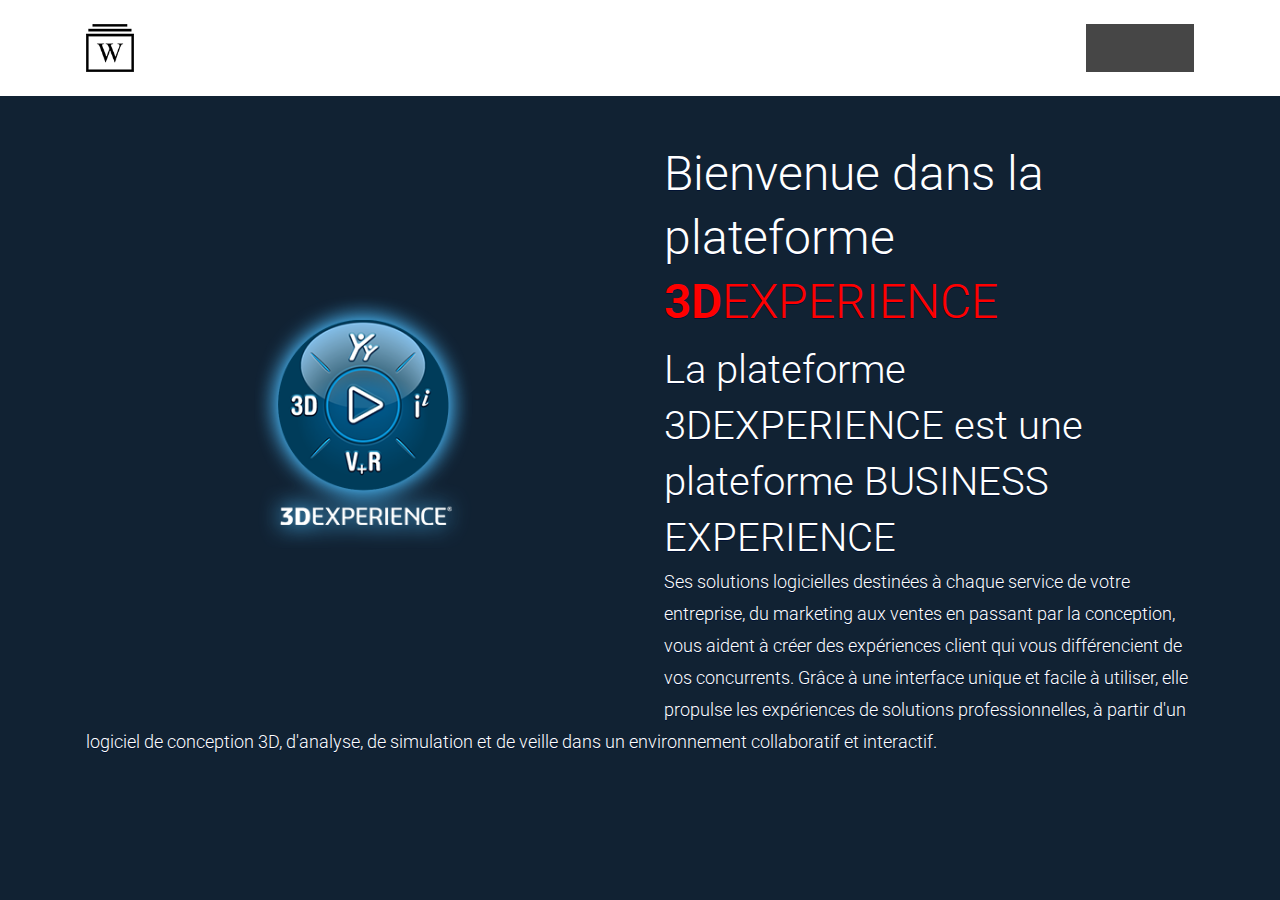
==== demos/plateforme.html @ cedff911 "add 3Dexperience slide" ====
<!doctype html>
<html lang="en" prefix="og: http://ogp.me/ns#">

<head>
    <meta charset="utf-8">
    <meta name="viewport" content="width=device-width, initial-scale=1">

    <!-- CLEAN MARKUP = GOOD KARMA.
      Hi source code lover,

      you're a curious person and a fast learner ;)
      Let's make something beautiful together. Contribute on Github:
      https://github.com/webslides/webslides

      Thanks!
    -->

    <!-- SEO -->
    <title>WebSlidces plateforme: 3DExperience</title>
    <meta name="description" content="WebSlidces plateforme: 3DExperience">

    <!-- URL CANONICAL -->
    <!-- <link rel="canonical" href="http://your-url.com/permalink"> -->

    <!-- Google Fonts -->
    <link href="https://fonts.googleapis.com/css?family=Roboto:100,100i,300,300i,400,400i,700,700i%7CMaitree:200,300,400,600,700&amp;subset=latin-ext" rel="stylesheet">

    <!-- CSS Base -->
    <link rel="stylesheet" type='text/css' media='all' href="../static/css/webslides.css">

    <!-- Optional - CSS SVG Icons (Font Awesome) -->
    <link rel="stylesheet" type="text/css" media="all" href="../static/css/svg-icons.css">

    <!-- SOCIAL CARDS (ADD YOUR INFO) -->

    <!-- FACEBOOK -->
    <meta property="og:url" content="http://your-url.com/permalink">
    <!-- EDIT -->
    <meta property="og:type" content="article">
    <meta property="og:title" content="WebSlidces plateforme: 3DExperience">
    <!-- EDIT -->
    <meta property="og:description" content="WebSlidces plateforme: 3DExperience">
    <!-- EDIT -->
    <meta property="og:updated_time" content="2017-01-04T17:32:14">
    <!-- EDIT -->
    <meta property="og:image" content="../static/images/share-webslides.jpg">
    <!-- EDIT -->

    <!-- TWITTER -->
    <meta name="twitter:card" content="summary_large_image">
    <meta name="twitter:site" content="@webslides">
    <!-- EDIT -->
    <meta name="twitter:creator" content="@jlantunez">
    <!-- EDIT -->
    <meta name="twitter:title" content="WebSlidces plateforme: 3DExperience">
    <!-- EDIT -->
    <meta name="twitter:description" content="WebSlidces plateforme: 3DExperience">
    <!-- EDIT -->
    <meta name="twitter:image" content="../static/images/share-webslides.jpg">
    <!-- EDIT -->

    <!-- FAVICONS -->
    <link rel="shortcut icon" sizes="16x16" href="../static/images/favicons/favicon.png">
    <link rel="shortcut icon" sizes="32x32" href="../static/images/favicons/favicon-32.png">
    <link rel="apple-touch-icon icon" sizes="76x76" href="../static/images/favicons/favicon-76.png">
    <link rel="apple-touch-icon icon" sizes="120x120" href="../static/images/favicons/favicon-120.png">
    <link rel="apple-touch-icon icon" sizes="152x152" href="../static/images/favicons/favicon-152.png">
    <link rel="apple-touch-icon icon" sizes="180x180" href="../static/images/favicons/favicon-180.png">
    <link rel="apple-touch-icon icon" sizes="192x192" href="../static/images/favicons/favicon-192.png">

    <!-- Android -->
    <meta name="mobile-web-app-capable" content="yes">
    <meta name="theme-color" content="#333333">
</head>

<body>
    <header role="banner">
        <nav role="navigation">
            <p class="logo"><a href="../index.html" title="WebSlides">WebSlides</a></p>
            <ul>
                <li class="github">
                    <a rel="external" href="https://github.com/webslides/webslides" title="Github">
                        <svg class="fa-github">
                <use xlink:href="#fa-github"></use>
              </svg>
                        <em>WebSlides</em>
                    </a>
                </li>
                <li class="twitter">
                    <a rel="external" href="https://twitter.com/webslides" title="Twitter">
                        <svg class="fa-twitter">
                <use xlink:href="#fa-twitter"></use>
              </svg>
                        <em>@WebSlides</em>
                    </a>
                </li>
                <!--  <li class="dribbble"><a rel="external" href="http://dribbble.com/webslides" title="Dribbble"><svg class="fa-dribbble"><use xlink:href="#fa-dribbble"></use></svg> <em>webslides</em></a></li> -->
            </ul>
        </nav>
    </header>

    <main role="main">
        <article id="webslides">

            <!-- Quick Guide
          - Each parent <section> in the <article id="webslides"> element is an individual slide.
          - Vertical sliding = <article id="webslides" class="vertical">
          - <div class="wrap"> = container 90% / <div class="wrap size-50"> = 45%;
        -->
            <section class="bg-black-blue">
                <div class="wrap">
                    <img class="alignleft size-50" src="../content/3Dexperience.png">
                    <h2>Bienvenue dans la plateforme
                        <FONT COLOR="Red"><strong>3D</strong>EXPERIENCE</FONT>
                    </h2>
                    <h3>La plateforme 3DEXPERIENCE est une plateforme BUSINESS EXPERIENCE</h3>
                    <p>Ses solutions logicielles destinées à chaque service de votre entreprise, du marketing aux ventes en passant par la conception, vous aident à créer des expériences client qui vous différencient de vos concurrents. Grâce à une interface
                        unique et facile à utiliser, elle propulse les expériences de solutions professionnelles, à partir d'un logiciel de conception 3D, d'analyse, de simulation et de veille dans un environnement collaboratif et interactif.</p>
                </div>
                <!-- .end .wrap -->
            </section>
            <section>
                <div class="wrap">
                    <img class="alignright size-50" src="../content/block1_1.png">
                    <h2>3DCompass</h2>
                    <h3>3DCompass est la porte d'entrée vers 3DEXPERIENCE</h3>
                    <p>Accédez à vos rôles, apps et services, et parcourez les solutions disponibles dans votre société ou dans le portefeuille 3DS. Certaines apps requièrent une installation locale, vous serez alors invité à installer en premier lieu le
                        programme de lancement 3DEXPERIENCE. Vous pourrez ainsi télécharger, installer, mettre à jour et lancer les applications associées à vos rôles.</p>
                </div>
                <!-- .end .wrap -->
            </section>
            <section class="bg-gray">
                <div class="wrap">
                    <img class="alignleft size-50" src="../content/block_2.png">
                    <h2>3DDashboard</h2>
                    <h3>Vous vous trouvez actuellement dans l'application 3DDashboard, qui vous permet de piloter votre entreprise grâce à des tableaux de bord.</h3>
                    <p>Un tableau de bord est une vue d'ensemble d'un sujet ou d'une activité. Son contenu est issu de plusieurs sources et réparti dans des onglets contenant des widgets. Vous pouvez modifier ou créer un tableau de bord à partir du menu
                        situé sous l'icône 3DS ou en haut à droite de la page.</p>
                </div>
                <!-- .end .wrap -->
            </section>
            <section class="bg-white">
                <div class="wrap">
                    <img class="alignleft size-50" src="../content/block_3.png">
                    <h2>3DSwym</h2>
                    <h3>Obtenez des réponses, développez vos connaissances et interagissez avec la communauté internationale des ingénieurs et designers</h3>
                    <p>Accédez à des communautés en ligne qui vous permettent d'interagir entre pairs et experts (posts, questions, wikis, commentaires, partage, etc.).</p>
                </div>
                <!-- .end .wrap -->
            </section>
            <section class="bg-gray">
                <div class="wrap">
                    <img class="alignleft size-50" src="../content/block_4.png">
                    <h2>3DDrive</h2>
                    <h3>Stockez tout votre contenu à un seul endroit</h3>
                    <p>Obtenez un aperçu de tout le contenu 3D, consultez-le et partagez-le avec d'autres membres en vue d'une révision dans le cadre de vos collaborations.</p>
                </div>
                <!-- .end .wrap -->
            </section>



        </article>
    </main>
    <!--main-->

    <!-- Required -->
    <script src="../static/js/webslides.js"></script>

    <script>
        window.ws = new WebSlides();
    </script>

    <!-- OPTIONAL - svg-icons.js (fontastic.me - Font Awesome as svg icons) -->
    <script defer src="../static/js/svg-icons.js"></script>

</body>

</html>
---- static/css/svg-icons.css ----
/*=====================================================
Important! 
/js/svg-icons.js is required.
======================================================= */

/*=====================================================
Font Awesome 4.4 as SVG Icons via http://fontastic.me  
class = .fa- (Go to https://fortawesome.github.io/Font-Awesome/icons/)

SVG ICONS - Don't use icon fonts: 
https://speakerdeck.com/ninjanails/death-to-fa-fonts
======================================================= */

svg {
	display: inline-block;
	vertical-align: middle;
	width: 1em;
	height: 1em;

}
[class*="fa-"].large{font-size: 8rem;}


.fa-glass {
	width: 1.0000000298023224em;
}

.fa-music {
	width: 0.8571396097540855em;
}

.fa-search {
	width: 0.9285706554849185em;
}

.fa-envelope-o {
	width: 1.000000972300768em;
}

.fa-heart {
	width: 0.9999999646097422em;
}

.fa-star {
	width: 0.9285713043063879em;
}

.fa-star-o {
	width: 0.9285713043063879em;
}

.fa-user {
	width: 0.785713868836563em;
}

.fa-film {
	width: 1.071429569274187em;
}

.fa-th-large {
	width: 0.9285712415972966em;
}

.fa-th {
	width: 1.0000000521540642em;
}

.fa-th-list {
	width: 1.0000000521540642em;
}

.fa-check {
	width: 1.0000000596046448em;
}

.fa-close {
	width: 0.7857149094343185em;
}

.fa-search-plus {
	width: 0.9285706554849185em;
}

.fa-search-minus {
	width: 0.9285706554849185em;
}

.fa-power-off {
	width: 0.8571455205480252em;
}

.fa-signal {
	width: 0.9999999916180968em;
}

.fa-trash-o {
	width: 0.7857138803228736em;
}

.fa-home {
	width: 0.928572153672576em;
}

.fa-file-o {
	width: 0.8571445867419243em;
}

.fa-clock-o {
	width: 0.8571425850192682em;
}

.fa-road {
	width: 1.0714228972792625em;
}

.fa-download {
	width: 0.9285713359713554em;
}

.fa-arrow-circle-o-down {
	width: 0.8571425850192682em;
}

.fa-arrow-circle-o-up {
	width: 0.8571425850192682em;
}

.fa-inbox {
	width: 0.8571455143392086em;
}

.fa-play-circle-o {
	width: 0.8571425850192682em;
}

.fa-repeat {
	width: 0.8571445668737852em;
}

.fa-refresh {
	width: 0.8571436268589423em;
}

.fa-list-alt {
	width: 1.000000972300768em;
}

.fa-lock {
	width: 1.000000972300768em;
}

.fa-flag {
	width: 1.0357158780097961em;
}

.fa-headphones {
	width: 0.9285684004426003em;
}

.fa-volume-off {
	width: 0.42857232317328453em;
}

.fa-volume-down {
	width: 0.642858412116766em;
}

.fa-volume-up {
	width: 0.9285729192197323em;
}

.fa-qrcode {
	width: 0.7857138514518738em;
}

.fa-tag {
	width: 0.8454238213598728em;
}

.fa-tags {
	width: 1.0597098506987095em;
}

.fa-book {
	width: 0.9302451089024544em;
}

.fa-bookmark {
	width: 0.7142852507531643em;
}

.fa-print {
	width: 0.9285733308643103em;
}

.fa-camera {
	width: 1.0714288031060732em;
}

.fa-font {
	width: 0.9285733103752136em;
}

.fa-bold {
	width: 0.7857098877429962em;
}

.fa-italic {
	width: 0.5714278221130371em;
}

.fa-text-height {
	width: 1.000002734363079em;
}

.fa-text-width {
	width: 0.857142724096775em;
}

.fa-align-left {
	width: 0.9999999664723873em;
}

.fa-align-center {
	width: 1.0000009797513485em;
}

.fa-align-right {
	width: 1.0000009797513485em;
}

.fa-align-justify {
	width: 1.0000009797513485em;
}

.fa-list {
	width: 0.9999999906867743em;
}

.fa-dedent {
	width: 0.9999989476054907em;
}

.fa-indent {
	width: 0.9999989476054907em;
}

.fa-video-camera {
	width: 0.9999980057277753em;
}

.fa-image {
	width: 1.071429569274187em;
}

.fa-pencil {
	width: 0.8454248607158661em;
}

.fa-map-marker {
	width: 0.8714316554367542em;
	margin-top: -0.2em;
}

.fa-adjust {
	width: 0.8571425850192682em;
}

.fa-tint {
	width: 0.8714316815137863em;
}

.fa-edit {
	width: 0.9955342138805463em;
}

.fa-share-square-o {
	width: 0.9285693491497113em;
}

.fa-check-square-o {
	width: 0.9280096615352704em;
}

.fa-arrows {
	width: 0.9999999888241291em;
}

.fa-step-backward {
	width: 0.5714307241141796em;
}

.fa-fast-backward {
	width: 1.000000935047865em;
}

.fa-backward {
	width: 0.9966524690389633em;
}

.fa-play {
	width: 0.7851562518626451em;
}

.fa-pause {
	width: 0.8571436069905758em;
}

.fa-stop {
	width: 0.8571436069905758em;
}

.fa-forward {
	width: 0.8604901600629091em;
}

.fa-fast-forward {
	width: 0.9999990034848452em;
}

.fa-step-forward {
	width: 0.5714267063885927em;
}

.fa-eject {
	width: 0.85825614631176em;
}

.fa-chevron-left {
	width: 0.7500009983778em;
}

.fa-chevron-right {
	width: 0.6785712540149689em;
}

.fa-plus-circle {
	width: 0.8571425850192682em;
}

.fa-minus-circle {
	width: 0.8571425850192682em;
}

.fa-times-circle {
	width: 0.8571425850192682em;
}

.fa-check-circle {
	width: 0.8571425850192682em;
}

.fa-question-circle {
	width: 0.8571425850192682em;
}

.fa-info-circle {
	width: 0.8571425850192682em;
}

.fa-crosshairs {
	width: 0.8571436069905758em;
}

.fa-times-circle-o {
	width: 0.8571425850192682em;
}

.fa-check-circle-o {
	width: 0.8571425850192682em;
}

.fa-ban {
	width: 0.8571426247557004em;
}

.fa-arrow-left {
	width: 0.8928571492433548em;
}

.fa-arrow-right {
	width: 0.8214280630151052em;
}

.fa-arrow-up {
	width: 0.9285692870616913em;
}

.fa-arrow-down {
	width: 0.9285712018609047em;
}

.fa-mail-forward {
	width: 1.0000031888484955em;
}

.fa-expand {
	width: 0.8571445606648922em;
}

.fa-compress {
	width: 0.8571445886045694em;
}

.fa-plus {
	width: 0.785714827477932em;
}

.fa-minus {
	width: 0.7857138440012932em;
}

.fa-asterisk {
	width: 0.9285713285207748em;
}

.fa-exclamation-circle {
	width: 0.8571425850192682em;
}

.fa-leaf {
	width: 0.9999980080174282em;
}

.fa-fire {
	width: 0.7857128586620092em;
}

.fa-eye {
	width: 0.9999980051070452em;
}

.fa-eye-slash {
	width: 1.000001983717084em;
}

.fa-exclamation-triangle {
	width: 0.9999999636784196em;
}

.fa-plane {
	width: 0.7860879210056737em;
}

.fa-calendar {
	width: 0.9285707051554937em;
}

.fa-random {
	width: 0.9999999022111297em;
}

.fa-comment {
	width: 0.9999974196152834em;
}

.fa-magnet {
	width: 0.8571425850192682em;
}

.fa-chevron-up {
	width: 0.9999999701976776em;
}

.fa-chevron-down {
	width: 0.9999999850988388em;
}

.fa-retweet {
	width: 1.0714306645095348em;
}

.fa-shopping-cart {
	width: 0.9285732470452785em;
}

.fa-folder {
	width: 0.9285712813336886em;
}

.fa-folder-open {
	width: 1.0485479356721044em;
}

.fa-arrows-v {
	width: 0.42857228219509125em;
}

.fa-arrows-h {
	width: 1.000000972300768em;
}

.fa-bar-chart {
	width: 1.1428574323654175em;
}



.fa-camera-retro {
	width: 1.0000000074505806em;
}

.fa-key {
	width: 0.9391738375027963em;
}

.fa-cogs {
	width: 1.0714287403970957em;
}

.fa-comments {
	width: 1.0000034073991628em;
}

.fa-thumbs-o-up {
	width: 0.8571465983986855em;
}

.fa-thumbs-o-down {
	width: 0.8571435585618019em;
}

.fa-star-half {
	width: 0.4642870929092169em;
}

.fa-heart-o {
	width: 1.0000009778887033em;
}

.fa-sign-out {
	width: 0.875000032285854em;
}

.fa-linkedin-square {
	width: 0.8571416462459638em;
}

.fa-thumb-tack {
	width: 0.6428600810468197em;
}

.fa-external-link {
	width: 0.9999981845417096em;
}

.fa-sign-in {
	width: 0.8571436069905758em;
}

.fa-trophy {
	width: 0.9285706554849185em;
}

.fa-upload {
	width: 0.9285723492503166em;
}

.fa-lemon-o {
	width: 0.8565869312733412em;
}

.fa-phone {
	width: 0.7857128540053964em;
}

.fa-square-o {
	width: 0.7857118571796491em;
}

.fa-bookmark-o {
	width: 0.7142852507531643em;
}

.fa-phone-square {
	width: 0.8571416462459638em;
}

.fa-unlock {
	width: 1.000000972300768em;
}

.fa-credit-card {
	width: 1.0714279003441334em;
}

.fa-feed {
	width: 0.7864560410380363em;
}

.fa-hdd-o {
	width: 0.8571435995399952em;
}

.fa-bullhorn {
	width: 1.000001672655344em;
}

.fa-bell-o {
	width: 0.999999426305294em;
}

.fa-certificate {
	width: 0.8571425257250667em;
}

.fa-hand-o-right {
	width: 1.0000000074505806em;
}

.fa-hand-o-left {
	width: 0.9999989792704582em;
}

.fa-hand-o-up {
	width: 0.8571425552167966em;
}

.fa-hand-o-down {
	width: 0.8571416288614273em;
}

.fa-arrow-circle-left {
	width: 0.8571425850192682em;
}

.fa-arrow-circle-right {
	width: 0.8571425850192682em;
}

.fa-arrow-circle-up {
	width: 0.8571425850192682em;
}

.fa-arrow-circle-down {
	width: 0.8571425850192682em;
}

.fa-wrench {
	width: 0.9391775503754616em;
}

.fa-tasks {
	width: 1.0000009797513485em;
}

.fa-filter {
	width: 0.7857138165272772em;
}

.fa-arrows-alt {
	width: 0.857147540897131em;
}

.fa-group {
	width: 1.071428755919138em;
}

.fa-chain {
	width: 0.9285723119974136em;
}

.fa-cloud {
	width: 1.0714285423358234em;
}

.fa-flask {
	width: 0.9285696372389793em;
}

.fa-cut {
	width: 0.9975810423493385em;
}

.fa-copy {
	width: 1.0000010058283806em;
}

.fa-paperclip {
	width: 0.7857148349285126em;
}

.fa-floppy-o {
	width: 0.8571445867419243em;
}

.fa-square {
	width: 0.8571416462459638em;
}

.fa-bars {
	width: 0.8571436069905758em;
}

.fa-list-ul {
	width: 1.0000010132789612em;
}

.fa-list-ol {
	width: 1.0083701331168413em;
}

.fa-strikethrough {
	width: 0.9999989485368133em;
}

.fa-underline {
	width: 0.8571445560082793em;
}

.fa-table {
	width: 0.9285723157227039em;
}

.fa-magic {
	width: 0.9436386581510305em;
}

.fa-truck {
	width: 1.0357128381729126em;
}

.fa-pinterest {
	width: 0.8571391701698303em;
}

.fa-pinterest-square {
	width: 0.8571406031646802em;
}

.fa-google-plus-square {
	width: 0.8571416462459638em;
}

.fa-google-plus {
	width: 1.2857149516544268em;
}

.fa-money {
	width: 1.0714295767247677em;
}

.fa-caret-down {
	width: 0.571429718285799em;
}

.fa-caret-up {
	width: 0.5714296959340572em;
}

.fa-caret-left {
	width: 0.3928574174642563em;
}

.fa-caret-right {
	width: 0.32142970090126255em;
}

.fa-columns {
	width: 0.9285723157227039em;
}

.fa-sort {
	width: 0.5714296959340572em;
}

.fa-sort-desc {
	width: 0.571429718285799em;
}

.fa-sort-asc {
	width: 0.5714296959340572em;
}

.fa-envelope {
	width: 1.0000022239983082em;
}

.fa-linkedin {
	width: 0.8571429451305903em;
}

.fa-rotate-left {
	width: 0.8571445606648922em;
}

.fa-gavel {
	width: 1.0106014609336853em;
}

.fa-dashboard {
	width: 1.000001922249794em;
}

.fa-comment-o {
	width: 0.9999974196152834em;
}

.fa-comments-o {
	width: 1.0000035266084524em;
}

.fa-bolt {
	width: 1.000000972300768em;
}

.fa-sitemap {
	width: 1.0000010058283806em;
}

.fa-umbrella {
	width: 0.9285703394562006em;
}

.fa-clipboard {
	width: 1.000001959502697em;
}

.fa-lightbulb-o {
	width: 0.5714296922087669em;
}

.fa-exchange {
	width: 0.9999989476054907em;
}

.fa-cloud-download {
	width: 1.0714285423358234em;
}

.fa-cloud-upload {
	width: 1.0714285423358234em;
}

.fa-user-md {
	width: 0.785713868836563em;
}

.fa-stethoscope {
	width: 0.7857138092319147em;
}

.fa-suitcase {
	width: 1.000000116725687em;
}

.fa-bell {
	width: 0.999999426305294em;
}

.fa-coffee {
	width: 1.0357122694451846em;
}

.fa-cutlery {
	width: 0.7857128530740738em;
}

.fa-file-text-o {
	width: 0.8571445867419243em;
}

.fa-building-o {
	width: 1.000000116725687em;
}

.fa-hospital-o {
	width: 1.000000116725687em;
}

.fa-ambulance {
	width: 1.1071423441171646em;
}

.fa-medkit {
	width: 1.000000116725687em;
}

.fa-fighter-jet {
	width: 1.0714295953512192em;
}

.fa-beer {
	width: 0.9642851203680038em;
}

.fa-h-square {
	width: 0.8571416462459638em;
}

.fa-plus-square {
	width: 0.8571416462459638em;
}

.fa-angle-double-left {
	width: 0.5892861261963844em;
}

.fa-angle-double-right {
	width: 0.5535723362118006em;
}

.fa-angle-double-up {
	width: 0.642861433327198em;
}

.fa-angle-double-down {
	width: 0.6428574100136757em;
}

.fa-angle-left {
	width: 0.3750009909272194em;
}

.fa-angle-right {
	width: 0.3392861280590296em;
}

.fa-angle-up {
	width: 0.642861433327198em;
}

.fa-angle-down {
	width: 0.6428574100136757em;
}

.fa-desktop {
	width: 1.071435708552599em;
}

.fa-laptop {
	width: 1.071429569274187em;
}

.fa-tablet {
	width: 1.071429569274187em;
}

.fa-mobile {
	width: 1.071429569274187em;
}

.fa-circle-o {
	width: 0.8571425850192682em;
}

.fa-quote-left {
	width: 0.9285713583230972em;
}

.fa-quote-right {
	width: 0.9285713285207748em;
}

.fa-spinner {
	width: 1.0000000596046448em;
}

.fa-circle {
	width: 0.8571425850192682em;
}

.fa-mail-reply {
	width: 1.0000029690563679em;
}

.fa-folder-o {
	width: 0.9285712813336886em;
}

.fa-folder-open-o {
	width: 1.0652896141011752em;
}

.fa-smile-o {
	width: 0.8571425850192682em;
}

.fa-frown-o {
	width: 0.8571425850192682em;
}

.fa-meh-o {
	width: 0.8571425850192682em;
}

.fa-gamepad {
	width: 1.0714295854171496em;
}

.fa-keyboard-o {
	width: 1.0714286640286446em;
}

.fa-flag-o {
	width: 1.0357160121202469em;
}

.fa-flag-checkered {
	width: 1.0357160121202469em;
}

.fa-terminal {
	width: 0.9358262214809656em;
}

.fa-code {
	width: 1.0714276805520058em;
}

.fa-mail-reply-all {
	width: 0.9999999292194843em;
}

.fa-star-half-empty {
	width: 0.9285682821646333em;
}

.fa-location-arrow {
	width: 0.7859947793185711em;
}

.fa-crop {
	width: 0.9285703515633941em;
}

.fa-code-fork {
	width: 0.5714296698570251em;
}

.fa-chain-broken {
	width: 0.9285713344191509em;
}

.fa-question {
	width: 0.6221200153231621em;
}

.fa-info {
	width: 0.857143547385931em;
}

.fa-exclamation {
	width: 0.857143547385931em
}

.fa-superscript {
	width: 0.8588164150714874em;
}

.fa-subscript {
	width: 0.8599326312541962em;
}

.fa-eraser {
	width: 1.071428793715313em;
}

.fa-puzzle-piece {
	width: 0.9285733483266085em;
}

.fa-microphone {
	width: 0.6428574770689011em;
}

.fa-microphone-slash {
	width: 0.7857128698378801em;
}

.fa-shield {
	width: 0.7142831720411777em;
}

.fa-calendar-o {
	width: 0.9285707051554937em;
}

.fa-fire-extinguisher {
	width: 0.7845058117527515em;
}

.fa-rocket {
	width: 0.9441959485411644em;
}

.fa-maxcdn {
	width: 0.9815869629383087em;
}

.fa-chevron-circle-left {
	width: 0.8571425850192682em;
}

.fa-chevron-circle-right {
	width: 0.8571425850192682em;
}

.fa-chevron-circle-up {
	width: 0.8571425850192682em;
}

.fa-chevron-circle-down {
	width: 0.8571425850192682em;
}

.fa-html5 {
	width: 0.7857138514518738em;
}

.fa-css3 {
	width: 1.0000000596046448em;
}

.fa-anchor {
	width: 0.9999980125576258em;
}

.fa-unlock-alt {
	width: 1.000000972300768em;
}

.fa-bullseye {
	width: 0.8571425850192682em;
}

.fa-ellipsis-h {
	width: 0.7857148125767708em;
}

.fa-ellipsis-v {
	width: 0.21428712457418442em;
}

.fa-rss-square {
	width: 0.8571416462459638em;
}

.fa-play-circle {
	width: 0.8571425850192682em;
}

.fa-ticket {
	width: 1.0005576871335506em;
}

.fa-minus-square {
	width: 0.8571416462459638em;
}

.fa-minus-square-o {
	width: 0.7857118571796491em;
}

.fa-level-up {
	width: 0.5734755680896342em;
}

.fa-level-down {
	width: 0.5731032819021493em;
}

.fa-check-square {
	width: 0.8571416462459638em;
}

.fa-pencil-square {
	width: 0.8571416462459638em;
}

.fa-external-link-square {
	width: 0.8571416462459638em;
}

.fa-share-square {
	width: 0.8571416462459638em;
}

.fa-caret-square-o-down {
	width: 0.8571416462459638em;
}

.fa-caret-square-o-up {
	width: 0.8571416462459638em;
}

.fa-caret-square-o-right {
	width: 0.8571416462459638em;
}

.fa-eur {
	width: 0.565288751386106em;
}

.fa-gbp {
	width: 0.5691953515633941em;
}

.fa-dollar {
	width: 0.5691973492503166em;
}

.fa-inr {
	width: 0.5011180695146322em;
}

.fa-cny {
	width: 0.5731013106415048em;
}

.fa-rouble {
	width: 0.7142853057011962em;
}

.fa-krw {
	width: 1.0000009899958968em;
}

.fa-bitcoin {
	width: 0.736978217959404em;
}

.fa-file {
	width: 0.8571426197886467em;
}

.fa-file-text {
	width: 0.8571426197886467em;
}

.fa-sort-alpha-asc {
	width: 0.9428952634334564em;
}

.fa-sort-alpha-desc {
	width: 0.9428952634334564em;
}

.fa-sort-amount-asc {
	width: 1.0159967839717865em;
}

.fa-sort-amount-desc {
	width: 1.0159967839717865em;
}

.fa-sort-numeric-asc {
	width: 0.8452380001544952em;
}

.fa-sort-numeric-desc {
	width: 0.8452380001544952em;
}

.fa-thumbs-up {
	width: 0.8928591571748257em;
}

.fa-thumbs-down {
	width: 0.8928584419190884em;
}

.fa-youtube-square {
	width: 0.8571416462459638em;
}

.fa-youtube {
	width: 0.8571435324847698em;
}

.fa-xing {
	width: 0.786087267100811em;
}

.fa-xing-square {
	width: 0.8571416462459638em;
}

.fa-youtube-play {
	width: 1.0000000305008143em;
}

.fa-stack-overflow {
	width: 0.8571415841579437em;
}

.fa-instagram {
	width: 0.8571416462459638em;
}

.fa-flickr {
	width: 0.8571436131993941em;
}

.fa-adn {
	width: 0.8571425850192682em;
}

.fa-bitbucket {
	width: 0.78617824614048em;
}

.fa-bitbucket-square {
	width: 0.8571416462459638em;
}

.fa-tumblr {
	width: 0.6093739867210388em;
}

.fa-tumblr-square {
	width: 0.8571416462459638em;
}

.fa-long-arrow-down {
	width: 0.42857166891917586em;
}

.fa-long-arrow-up {
	width: 0.4285729229450226em;
}

.fa-long-arrow-left {
	width: 1.0357138589024544em;
}

.fa-long-arrow-right {
	width: 0.9642862295731902em;
}

.fa-female {
	width: 0.7142941057682037em;
}

.fa-male {
	width: 0.5714317113161087em;
}

.fa-gittip {
	width: 0.8571425850192682em;
}

.fa-sun-o {
	width: 1.0000000223517418em;
}

.fa-moon-o {
	width: 0.8213352287809048em;
}

.fa-archive {
	width: 1.0000020563602448em;
}

.fa-bug {
	width: 0.9285741709172726em;
}

.fa-vk {
	width: 1.0777527708560228em;
}

.fa-weibo {
	width: 1.0041852121551074em;
}

.fa-renren {
	width: 0.8571416437625885em;
}

.fa-pagelines {
	width: 0.7823682955154254em;
}

.fa-stack-exchange {
	width: 0.7142871618270874em;
}

.fa-arrow-circle-o-right {
	width: 0.8571425850192682em;
}

.fa-arrow-circle-o-left {
	width: 0.8571425850192682em;
}

.fa-caret-square-o-left {
	width: 0.8571416462459638em;
}

.fa-dot-circle-o {
	width: 0.8571425850192682em;
}

.fa-wheelchair {
	width: 0.9090400412678719em;
}

.fa-vimeo-square {
	width: 0.8571416462459638em;
}

.fa-try {
	width: 0.6428615320473909em;
}

.fa-plus-square-o {
	width: 0.7857118571796491em;
}

.fa-space-shuttle {
	width: 1.214285247027874em;
}

.fa-slack {
	width: 0.9285693690180779em;
}

.fa-envelope-square {
	width: 0.8571436131993941em;
}

.fa-wordpress {
	width: 1.0000000049670539em;
}

.fa-openid {
	width: 0.9999983335533216em;
}

.fa-bank {
	width: 1.0714267492294312em;
}

.fa-graduation-cap {
	width: 1.2857187371701002em;
}

.fa-yahoo {
	width: 0.8571445047855377em;
}

.fa-google {
	width: 0.8398430943489075em;
}

.fa-reddit {
	width: 1.0000000049670539em;
}

.fa-reddit-square {
	width: 0.8571416462459638em;
}

.fa-stumbleupon-circle {
	width: 0.8571425850192682em;
}

.fa-stumbleupon {
	width: 1.0714269926149882em;
}

.fa-delicious {
	width: 0.8571416462459638em;
}

.fa-digg {
	width: 1.1428574323654175em;
}

.fa-pied-piper {
	width: 0.8571416462459638em;
}

.fa-pied-piper-alt {
	width: 1.1372744292020798em;
}

.fa-drupal {
	width: 0.8571418623128011em;
}

.fa-joomla {
	width: 0.8571426148215924em;
}

.fa-language {
	width: 0.8571416030172259em;
}

.fa-fax {
	width: 1.0000000037252903em;
}

.fa-building {
	width: 0.7857138179242611em;
}

.fa-child {
	width: 0.7142872214317322em;
}

.fa-paw {
	width: 0.9285706828037519em;
}

.fa-spoon {
	width: 1.0000000298023224em;
}

.fa-cube {
	width: 0.9285703506320715em;
}

.fa-cubes {
	width: 1.2142920158803463em;
}

.fa-behance {
	width: 1.1428583860397339em;
}

.fa-behance-square {
	width: 0.8571436131993941em;
}

.fa-steam {
	width: 0.9999989867210388em;
}

.fa-steam-square {
	width: 0.8571436131992414em;
}

.fa-recycle {
	width: 1.0012093782424927em;
}

.fa-automobile {
	width: 1.1428605308756232em;
}

.fa-cab {
	width: 1.1428585043177009em;
}

.fa-tree {
	width: 0.8571485541760921em;
}

.fa-spotify {
	width: 0.8571425850192682em;
}

.fa-deviantart {
	width: 0.5714287161827087em;
}

.fa-soundcloud {
	width: 1.2857149858027697em;
}

.fa-database {
	width: 0.8571426197886467em;
}

.fa-file-pdf-o {
	width: 0.8571445867419243em;
}

.fa-file-word-o {
	width: 0.8571445867419243em;
}

.fa-file-excel-o {
	width: 0.8571445867419243em;
}

.fa-file-powerpoint-o {
	width: 0.8571445867419243em;
}

.fa-file-image-o {
	width: 0.8571445867419243em;
}

.fa-file-archive-o {
	width: 0.8571445867419243em;
}

.fa-file-audio-o {
	width: 0.8571445867419243em;
}

.fa-file-movie-o {
	width: 0.8571445867419243em;
}

.fa-file-code-o {
	width: 0.8571445867419243em;
}

.fa-vine {
	width: 0.857145681977272em;
}

.fa-codepen {
	width: 1.0000000298023224em;
}

.fa-jsfiddle {
	width: 1.1428555250167847em;
}

.fa-life-bouy {
	width: 1.0000000049670539em;
}

.fa-circle-o-notch {
	width: 0.9999980702996254em;
}

.fa-ra {
	width: 0.999438002705574em;
}

.fa-empire {
	width: 1.0000000049670539em;
}

.fa-git-square {
	width: 0.8571416462459638em;
}

.fa-git {
	width: 1.0000000447034836em;
}

.fa-hacker-news {
	width: 0.8571416462459638em;
}

.fa-tencent-weibo {
	width: 0.7142878770828247em;
}

.fa-qq {
	width: 1.0000018551945686em;
}

.fa-wechat {
	width: 1.142860472202301em;
}

.fa-paper-plane {
	width: 1.0009309110464528em;
}

.fa-paper-plane-o {
	width: 1.0005583113525063em;
}

.fa-history {
	width: 0.8571445606648922em;
}

.fa-circle-thin {
	width: 0.8571425850192682em;
}

.fa-header {
	width: 1.0000018998980522em;
}

.fa-paragraph {
	width: 0.7265684753656387em;
}

.fa-sliders {
	width: 0.8571425676345825em;
}

.fa-share-alt {
	width: 0.8571425974369049em;
}

.fa-share-alt-square {
	width: 0.8571416462459638em;
}

.fa-bomb {
	width: 1.0000009909272194em;
}

.fa-futbol-o {
	width: 1.0000000049670539em;
}

.fa-tty {
	width: 1.0000020181760192em;
}

.fa-binoculars {
	width: 1.0000019930303097em;
}

.fa-plug {
	width: 0.9999989569187164em;
}

.fa-slideshare {
	width: 1.000006040558219em;
}

.fa-twitch {
	width: 0.9999990165233612em;
}

.fa-yelp {
	width: 0.8580739721655846em;
}

.fa-newspaper-o {
	width: 1.1428594440221786em;
}

.fa-wifi {
	width: 1.142857201397419em;
}

.fa-calculator {
	width: 0.9285713012019414em;
}

.fa-google-wallet {
	width: 0.9977688640356064em;
}

.fa-cc-visa {
	width: 1.2857130939760282em;
}

.fa-cc-mastercard {
	width: 1.2857130939760282em;
}

.fa-cc-discover {
	width: 1.2857129871845245em;
}

.fa-cc-amex {
	width: 1.285718947649002em;
}

.fa-cc-paypal {
	width: 1.2857130939760282em;
}

.fa-cc-stripe {
	width: 1.2857130939760282em;
}

.fa-bell-slash {
	width: 1.1428565569221973em;
}

.fa-bell-slash-o {
	width: 1.1428565569221973em;
}

.fa-trash {
	width: 0.7857138803228736em;
}

.fa-copyright {
	width: 0.8571425850192682em;
}

.fa-at {
	width: 0.8571425999204312em;
}

.fa-eyedropper {
	width: 1.0000010132789612em;
}

.fa-paint-brush {
	width: 0.9988838285207748em;
}

.fa-birthday-cake {
	width: 0.9999999776482582em;
}

.fa-area-chart {
	width: 1.1428574323654175em;
}

.fa-pie-chart {
	width: 0.964285093049206em;
}

.fa-line-chart {
	width: 1.1428574323654175em;
}

.fa-lastfm {
	width: 1.0000022376577817em;
}

.fa-lastfm-square {
	width: 0.8571416462459638em;
}

.fa-toggle-off {
	width: 1.142858593414303em;
}

.fa-toggle-on {
	width: 1.14285634085536em;
}

.fa-bicycle {
	width: 1.28571296234918em;
}

.fa-bus {
	width: 0.8571415692567825em;
}

.fa-ioxhost {
	width: 1.1428571175783873em;
}

.fa-angellist {
	width: 0.7142852619290352em;
}

.fa-cc {
	width: 1.1428574323654175em;
}

.fa-ils {
	width: 0.7678564703091979em;
}

.fa-meanpath {
	width: 0.8571436131994687em;
}

.fa-buysellads {
	width: 0.8571436107158661em;
}

.fa-connectdevelop {
	width: 1.1428584707900882em;
}

.fa-dashcube {
	width: 0.785714864730835em;
}

.fa-forumbee {
	width: 0.8571425694972277em;
}

.fa-leanpub {
	width: 1.142857511062175em;
}

.fa-sellsy {
	width: 1.1428565382957458em;
}

.fa-shirtsinbulk {
	width: 0.8571415543556213em;
}

.fa-simplybuilt {
	width: 1.142860271036625em;
}

.fa-skyatlas {
	width: 1.14285752673959em;
}

.fa-cart-plus {
	width: 0.928574200719595em;
}

.fa-cart-arrow-down {
	width: 0.928574200719595em;
}

.fa-diamond {
	width: 1.142861483618617em;
}

.fa-ship {
	width: 1.142856314778328em;
}

.fa-user-secret {
	width: 0.785717862347763em;
}

.fa-motorcycle {
	width: 1.2885052015384417em;
}

.fa-street-view {
	width: 0.7857207879424095em;
}

.fa-heartbeat {
	width: 1.0000009760260582em;
}

.fa-venus {
	width: 0.6395084308460355em;
}

.fa-mars {
	width: 0.8571416437625885em;
}

.fa-mercury {
	width: 0.6428571790456772em;
}

.fa-intersex {
	width: 0.7823648327030241em;
}

.fa-transgender-alt {
	width: 0.9285693382844329em;
}

.fa-venus-double {
	width: 0.9999989913776517em;
}

.fa-mars-double {
	width: 1.0690097333863378em;
}

.fa-venus-mars {
	width: 1.1376486765220761em;
}

.fa-mars-stroke {
	width: 0.8571426570415497em;
}

.fa-mars-stroke-v {
	width: 0.6395094422623515em;
}

.fa-mars-stroke-h {
	width: 1.066592177376151em;
}

.fa-neuter {
	width: 0.6428564637899399em;
}

.fa-genderless {
	width: 0.6428574621677399em;
}

.fa-facebook-official {
	width: 0.8571436237543821em;
}

.fa-pinterest-p {
	width: 0.7142868041992188em;
}

.fa-whatsapp {
	width: 0.857144296169281em;
}

.fa-user-plus {
	width: 1.1428584034244977em;
}

.fa-user-times {
	width: 1.1378349239627532em;
}

.fa-bed {
	width: 1.1428574621677399em;
}

.fa-viacoin {
	width: 0.8571425676345825em;
}

.fa-train {
	width: 0.857141618927244em;
}

.fa-subway {
	width: 0.857141618927244em;
}

.fa-medium {
	width: 1.0000000428408384em;
}

.fa-y-combinator {
	width: 0.8571425676345825em;
}

.fa-optin-monster {
	width: 1.2812500447034836em;
}

.fa-opencart {
	width: 1.2865476533770561em;
}

.fa-expeditedssl {
	width: 1.0000000049670539em;
}
.fa-battery-full {
	width: 1.2857148237526417em;
}
.fa-battery-4 {
	width: 1.2857148237526417em;
}

.fa-battery-3 {
	width: 1.285716611891985em;
}

.fa-battery-2 {
	width: 1.285716611891985em;
}

.fa-battery-1 {
	width: 1.285716611891985em;
}

.fa-battery-0 {
	width: 1.285716611891985em;
}

.fa-mouse-pointer {
	width: 0.6463916040956974em;
}

.fa-i-cursor {
	width: 0.5em;
}

.fa-object-group {
	width: 1.142856389284134em;
}

.fa-object-ungroup {
	width: 1.2857120633125305em;
}

.fa-sticky-note {
	width: 0.8571426197886467em;
}

.fa-sticky-note-o {
	width: 0.8571405932307243em;
}

.fa-cc-jcb {
	width: 1.2857130939760282em;
}

.fa-cc-diners-club {
	width: 1.2857130939760282em;
}

.fa-clone {
	width: 0.9999999590218067em;
}

.fa-balance-scale {
	width: 1.2942902165651321em;
}

.fa-hourglass-o {
	width: 0.8571416353806853em;
}

.fa-hourglass-1 {
	width: 0.8571416353806853em;
}

.fa-hourglass-2 {
	width: 0.8571416353806853em;
}

.fa-hourglass-3 {
	width: 0.8571416353806853em;
}

.fa-hourglass {
	width: 0.8571436023339629em;
}

.fa-hand-grab-o {
	width: 0.8571436107158661em;
}

.fa-hand-paper-o {
	width: 0.9107128493487835em;
}

.fa-hand-scissors-o {
	width: 0.9999980007607974em;
}

.fa-hand-lizard-o {
	width: 1.1428582593798637em;
}

.fa-hand-spock-o {
	width: 1.0714277178049088em;
}

.fa-hand-pointer-o {
	width: 0.9285682551562786em;
}

.fa-trademark {
	width: 1.1008171644061804em;
}

.fa-registered {
	width: 1.0000000049670539em;
}

.fa-creative-commons {
	width: 1.0000000049670539em;
}

.fa-gg {
	width: 1.142856478691101em;
}

.fa-gg-circle {
	width: 1.0000000049670539em;
}

.fa-tripadvisor {
	width: 1.2857139185070992em;
}

.fa-odnoklassniki {
	width: 0.7142824977636337em;
}

.fa-odnoklassniki-square {
	width: 0.8571416462459638em;
}

.fa-get-pocket {
	width: 0.959822304546833em;
}

.fa-wikipedia-w {
	width: 1.2857110323384404em;
}

.fa-safari {
	width: 1.0000000049670539em;
}

.fa-chrome {
	width: 1.0002786591649055em;
}

.fa-firefox {
	width: 0.9985101446509361em;
}

.fa-opera {
	width: 1.0000011399388313em;
}

.fa-internet-explorer {
	width: 0.9999980032444em;
}

.fa-television {
	width: 1.1714316554367542em;
}

.fa-contao {
	width: 1.000000111758709em;
}

.fa-500px {
	width: 0.7951981648802757em;
}

.fa-amazon {
	width: 1.0010244324803352em;
}

.fa-calendar-plus-o {
	width: 0.9285713012019414em;
}

.fa-calendar-minus-o {
	width: 0.9285707051554937em;
}

.fa-calendar-times-o {
	width: 0.9285707051554937em;
}

.fa-calendar-check-o {
	width: 0.9285707051554937em;
}

.fa-industry {
	width: 0.9999989531934261em;
}

.fa-map-pin {
	width: 0.5714278568824156em;
}

.fa-map-signs {
	width: 1.0000010207295418em;
}

.fa-map-o {
	width: 1.1428583338856697em;
}

.fa-map {
	width: 0.9999999906867743em;
}

.fa-commenting {
	width: 1.0000040555996748em;
}

.fa-commenting-o {
	width: 0.9999974196152834em;
}

.fa-houzz {
	width: 0.5714277625083923em;
}

.fa-vimeo {
	width: 1.0050220787525177em;
}

.fa-black-tie {
	width: 0.8571425676345825em;
}

.fa-fonticons {
	width: 0.8571425676345825em;
}

.fa-reddit-alien {
	width: 1.0000009834766388em;
}

.fa-edge {
	width: 0.9999999701976776em;
}

.fa-credit-card-alt {
	width: 1.2857139110565186em;
}

.fa-codiepie {
	width: 0.9542412211497626em;
}

.fa-modx {
	width: 0.9999999403953552em;
}

.fa-fort-awesome {
	width: 0.9285743236541748em;
}

.fa-usb {
	width: 1.2857153688868266em;
}

.fa-product-hunt {
	width: 1.0000000049670539em;
}

.fa-mixcloud {
	width: 1.2857142388820648em;
}

.fa-scribd {
	width: 0.8569198697805405em;
}

.fa-pause-circle {
	width: 0.8571425850192682em;
}

.fa-pause-circle-o {
	width: 0.8571425850192682em;
}

.fa-stop-circle {
	width: 0.8571425850192682em;
}

.fa-stop-circle-o {
	width: 0.8571425850192682em;
}

.fa-shopping-bag {
	width: 0.9999990325886756em;
}

.fa-shopping-basket {
	width: 1.1428582395116678em;
}

.fa-hashtag {
	width: 1.000002235174179em;
}

.fa-bluetooth {
	width: 0.8571405559778214em;
}

.fa-bluetooth-b {
	width: 0.5714296698570251em;
}

.fa-percent {
	width: 0.857141618927244em;
}
.fa-university {
	width: 1.1428583338856697em;
}
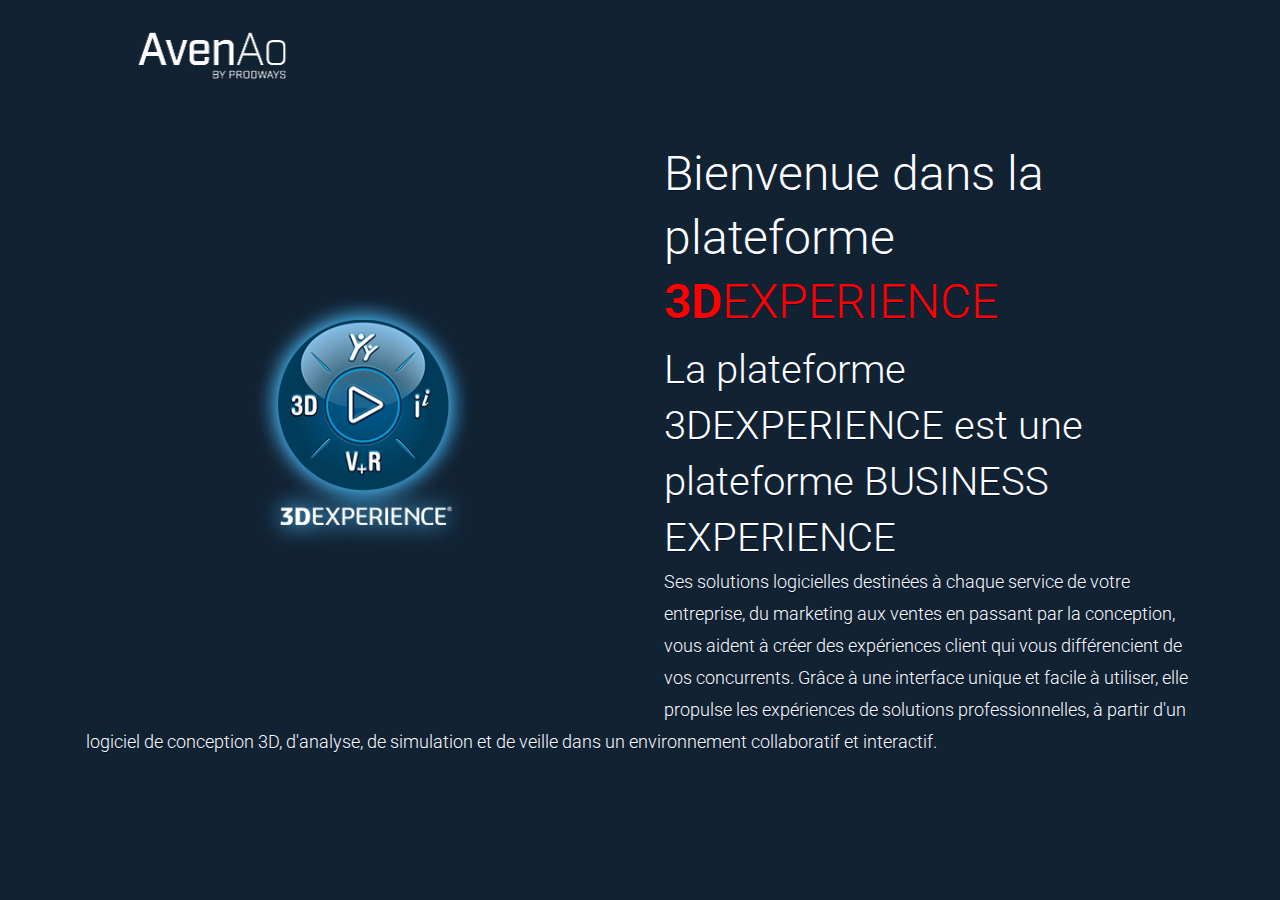
==== commit 4af0226c: "add logo avenao header and footer" ====
--- a/demos/plateforme.html
+++ b/demos/plateforme.html
@@ -108,6 +108,15 @@
           - <div class="wrap"> = container 90% / <div class="wrap size-50"> = 45%;
         -->
             <section class="bg-black-blue">
+                <header>
+                    <div class="wrap">
+                        <p>
+                            <span class="alignleft">
+                        <img class="size-50" src="../content/cropped-Logo-AvenAo-blanc.png" alt="">
+                        </span>
+                        </p>
+                    </div>
+                </header>
                 <div class="wrap">
                     <img class="alignleft size-50" src="../content/3Dexperience.png">
                     <h2>Bienvenue dans la plateforme
@@ -117,6 +126,7 @@
                     <p>Ses solutions logicielles destinées à chaque service de votre entreprise, du marketing aux ventes en passant par la conception, vous aident à créer des expériences client qui vous différencient de vos concurrents. Grâce à une interface
                         unique et facile à utiliser, elle propulse les expériences de solutions professionnelles, à partir d'un logiciel de conception 3D, d'analyse, de simulation et de veille dans un environnement collaboratif et interactif.</p>
                 </div>
+
                 <!-- .end .wrap -->
             </section>
             <section>
@@ -127,6 +137,15 @@
                     <p>Accédez à vos rôles, apps et services, et parcourez les solutions disponibles dans votre société ou dans le portefeuille 3DS. Certaines apps requièrent une installation locale, vous serez alors invité à installer en premier lieu le
                         programme de lancement 3DEXPERIENCE. Vous pourrez ainsi télécharger, installer, mettre à jour et lancer les applications associées à vos rôles.</p>
                 </div>
+                <footer>
+                    <div class="wrap">
+                        <p>
+                            <span class="alignleft">
+                        AvenAo
+                        </span>
+                        </p>
+                    </div>
+                </footer>
                 <!-- .end .wrap -->
             </section>
             <section class="bg-gray">
@@ -137,6 +156,15 @@
                     <p>Un tableau de bord est une vue d'ensemble d'un sujet ou d'une activité. Son contenu est issu de plusieurs sources et réparti dans des onglets contenant des widgets. Vous pouvez modifier ou créer un tableau de bord à partir du menu
                         situé sous l'icône 3DS ou en haut à droite de la page.</p>
                 </div>
+                <footer>
+                    <div class="wrap">
+                        <p>
+                            <span class="alignleft">
+                        AvenAo
+                        </span>
+                        </p>
+                    </div>
+                </footer>
                 <!-- .end .wrap -->
             </section>
             <section class="bg-white">
@@ -146,6 +174,15 @@
                     <h3>Obtenez des réponses, développez vos connaissances et interagissez avec la communauté internationale des ingénieurs et designers</h3>
                     <p>Accédez à des communautés en ligne qui vous permettent d'interagir entre pairs et experts (posts, questions, wikis, commentaires, partage, etc.).</p>
                 </div>
+                <footer>
+                    <div class="wrap">
+                        <p>
+                            <span class="alignleft">
+                        AvenAo
+                        </span>
+                        </p>
+                    </div>
+                </footer>
                 <!-- .end .wrap -->
             </section>
             <section class="bg-gray">
@@ -155,6 +192,15 @@
                     <h3>Stockez tout votre contenu à un seul endroit</h3>
                     <p>Obtenez un aperçu de tout le contenu 3D, consultez-le et partagez-le avec d'autres membres en vue d'une révision dans le cadre de vos collaborations.</p>
                 </div>
+                <footer>
+                    <div class="wrap">
+                        <p>
+                            <span class="alignleft">
+                        AvenAo
+                        </span>
+                        </p>
+                    </div>
+                </footer>
                 <!-- .end .wrap -->
             </section>
 
